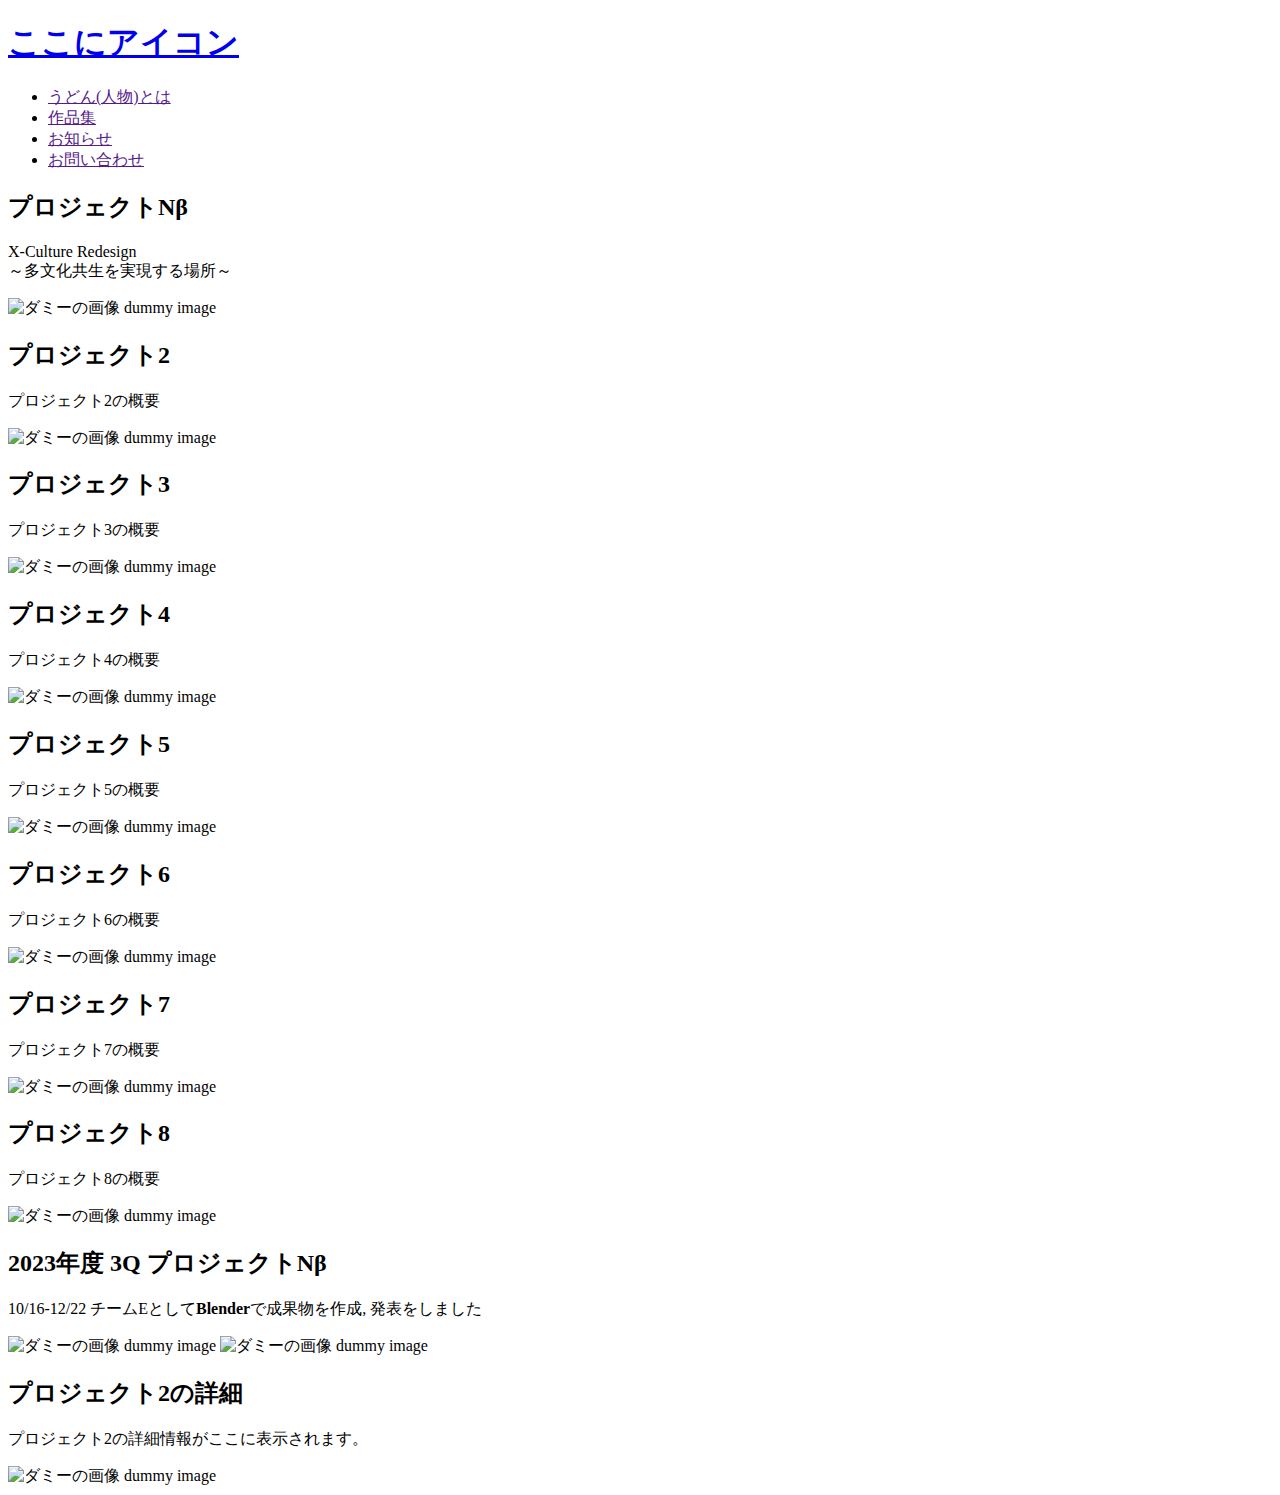
==== collection.html @ 9aaa94cf "collection.html を更新" ====
<!-- collection.html -->
<!DOCTYPE html>
<html lang="ja-jp">
<head>
    <meta charset="UTF-8">
    <meta name="viewport" content="width=device-width, initial-scale=1.0">
    <title>ポートフォリオ</title>
    <link rel="stylesheet" type="text/css" href="style.css">
</head>
<body>
	<header>
		<h1><a href="http://takeru-sawai.com">ここにアイコン</a></h1>
		<nav class="gnav">
			<ul class="menu">
				<li><a href="">うどん(人物)とは</a></li>
				<li><a href="">作品集</a></li>
				<li><a href="">お知らせ</a></li>
				<li><a href="">お問い合わせ</a></li>
			</ul>
		</nav>
	</header>
	<div class="container">
		<div class="card" onclick="showDetails('project1')">
			<h2>プロジェクトNβ</h2>
			<p>X-Culture Redesign<br>～多文化共生を実現する場所～</p>
			<img class="card_img" src="img/X-Culture.png" alt="ダミーの画像 dummy image">
		</div>
		<div class="card" onclick="showDetails('project2')">
			<h2>プロジェクト2</h2>
			<p>プロジェクト2の概要</p>
			<img class="card_img" src="img/dummy_960x592.png" alt="ダミーの画像 dummy image">
		</div>
		<div class="card" onclick="showDetails('project3')">
			<h2>プロジェクト3</h2>
			<p>プロジェクト3の概要</p>
			<img class="card_img" src="img/dummy_960x592.png" alt="ダミーの画像 dummy image">
		</div>
		<div class="card" onclick="showDetails('project4')">
			<h2>プロジェクト4</h2>
			<p>プロジェクト4の概要</p>
			<img class="card_img" src="img/dummy_960x592.png" alt="ダミーの画像 dummy image">
		</div>
		<div class="card" onclick="showDetails('project5')">
			<h2>プロジェクト5</h2>
			<p>プロジェクト5の概要</p>
			<img class="card_img" src="img/dummy_960x592.png" alt="ダミーの画像 dummy image">
		</div>
		<div class="card" onclick="showDetails('project6')">
			<h2>プロジェクト6</h2>
			<p>プロジェクト6の概要</p>
			<img class="card_img" src="img/dummy_960x592.png" alt="ダミーの画像 dummy image">
		</div>
		<div class="card" onclick="showDetails('project7')">
			<h2>プロジェクト7</h2>
			<p>プロジェクト7の概要</p>
			<img class="card_img" src="img/dummy_960x592.png" alt="ダミーの画像 dummy image">
		</div>
		<div class="card" onclick="showDetails('project8')">
			<h2>プロジェクト8</h2>
			<p>プロジェクト8の概要</p>
			<img class="card_img" src="img/dummy_960x592.png" alt="ダミーの画像 dummy image">
		</div>
	</div>
	

	<div id="project1Details" class="details">
		<h2>2023年度 3Q プロジェクトNβ</h2>
		<p>10/16-12/22 チームEとして<b>Blender</b>で成果物を作成, 発表をしました</p>
		<img class="img_nc" src="img/X-Culture.png" alt="ダミーの画像 dummy image">
		<img class="img_nc" src="img/X-Culture_blender.png" alt="ダミーの画像 dummy image">
	</div>

	<div id="project2Details" class="details">
		<h2>プロジェクト2の詳細</h2>
		<p>プロジェクト2の詳細情報がここに表示されます。</p>
		<img class="img_nc" src="img/dummy_960x592.png" alt="ダミーの画像 dummy image">
	</div>

<script>
    function showDetails(projectId) {
        var details = document.getElementById(projectId + 'Details');
        var allDetails = document.querySelectorAll('.details');
        
        if (details.style.display === "none" || details.style.display === "") {
            for (var i = 0; i < allDetails.length; i++) {
                allDetails[i].style.display = "none";
            }
            details.style.display = "block";
        } else {
            details.style.display = "none";
        }
    }
</script>
</body>
</html>
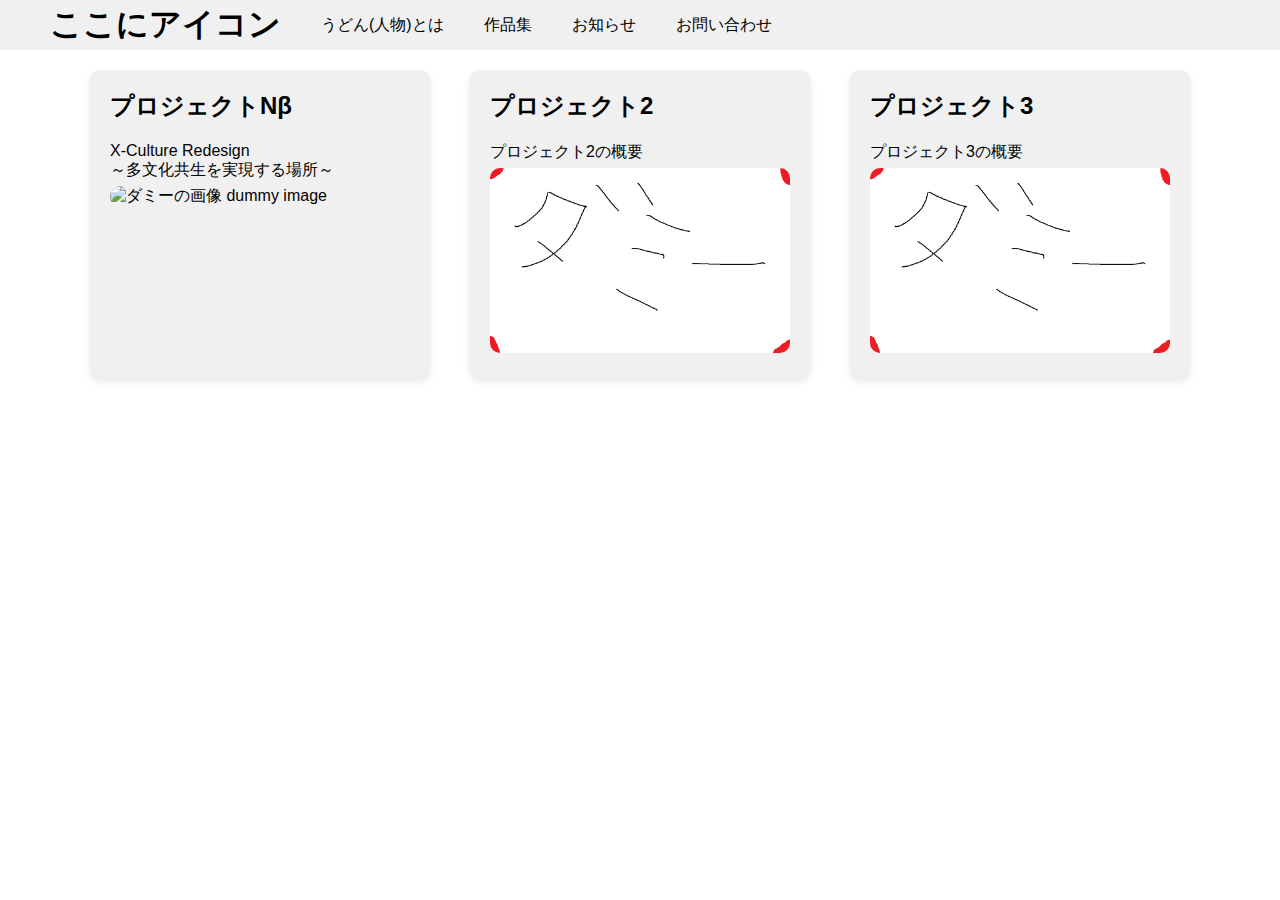
==== commit 1de24db4: "collection.html を更新" ====
--- a/collection.html
+++ b/collection.html
@@ -35,39 +35,13 @@
 			<p>プロジェクト3の概要</p>
 			<img class="card_img" src="img/dummy_960x592.png" alt="ダミーの画像 dummy image">
 		</div>
-		<div class="card" onclick="showDetails('project4')">
-			<h2>プロジェクト4</h2>
-			<p>プロジェクト4の概要</p>
-			<img class="card_img" src="img/dummy_960x592.png" alt="ダミーの画像 dummy image">
-		</div>
-		<div class="card" onclick="showDetails('project5')">
-			<h2>プロジェクト5</h2>
-			<p>プロジェクト5の概要</p>
-			<img class="card_img" src="img/dummy_960x592.png" alt="ダミーの画像 dummy image">
-		</div>
-		<div class="card" onclick="showDetails('project6')">
-			<h2>プロジェクト6</h2>
-			<p>プロジェクト6の概要</p>
-			<img class="card_img" src="img/dummy_960x592.png" alt="ダミーの画像 dummy image">
-		</div>
-		<div class="card" onclick="showDetails('project7')">
-			<h2>プロジェクト7</h2>
-			<p>プロジェクト7の概要</p>
-			<img class="card_img" src="img/dummy_960x592.png" alt="ダミーの画像 dummy image">
-		</div>
-		<div class="card" onclick="showDetails('project8')">
-			<h2>プロジェクト8</h2>
-			<p>プロジェクト8の概要</p>
-			<img class="card_img" src="img/dummy_960x592.png" alt="ダミーの画像 dummy image">
-		</div>
 	</div>
 	
 
 	<div id="project1Details" class="details">
 		<h2>2023年度 3Q プロジェクトNβ</h2>
 		<p>10/16-12/22 チームEとして<b>Blender</b>で成果物を作成, 発表をしました</p>
-		<img class="img_nc" src="img/X-Culture.png" alt="ダミーの画像 dummy image">
-		<img class="img_nc" src="img/X-Culture_blender.png" alt="ダミーの画像 dummy image">
+		<img class="img_nc" src="img/X-Culture_blender.png" alt="Blenderで作成したバス">
 	</div>
 
 	<div id="project2Details" class="details">
@@ -75,6 +49,13 @@
 		<p>プロジェクト2の詳細情報がここに表示されます。</p>
 		<img class="img_nc" src="img/dummy_960x592.png" alt="ダミーの画像 dummy image">
 	</div>
+
+	<div id="project3Details" class="details">
+		<h2>プロジェクト3の詳細</h2>
+		<p>プロジェクト3の詳細情報がここに表示されます。</p>
+		<img class="img_nc" src="img/dummy_960x592.png" alt="ダミーの画像 dummy image">
+	</div>
+
 
 <script>
     function showDetails(projectId) {
--- a/style.css
+++ b/style.css
@@ -0,0 +1,94 @@
+/* style.css */
+body {
+    font-family: Arial, sans-serif;
+    margin: 0;
+    padding: 0;
+}
+
+header {
+    width: 100%; /* 幅いっぱいを指定 */
+    height: 50px; /* 高さを50pxに指定 */
+    background: #f0f0f0; /* 背景色にグレーを指定 */
+    padding: 20px 50px; /* ヘッダーに上下左右それぞれ余白を指定 */
+    box-sizing: border-box; /* padding分を含んで幅を100%にするため */
+    position: fixed; /* ウィンドウを基準に画面に固定 */
+    top: 0; /* 上下の固定位置を上から0pxにする */
+    left: 0; /* 左右の固定位置を左から0pxにする */
+    display: flex; /* 中の要素を横並びにする */
+    align-items: center; /* 中の要素を上下中央に並べる */
+}
+
+a {
+    text-decoration: none;
+    color: #000
+}
+
+iframe::-webkit-scrollbar{
+    text-align: center;
+    align-items: center;
+    -ms-overflow-style: none;
+    display: none;
+
+}
+
+
+header .gnav .menu {
+    display: flex; /* 中の要素を横並びにする */
+}
+
+header .gnav .menu li {
+    list-style: none; /* リストの[・]を消す */
+}
+
+header .gnav .menu li + li {
+    margin-left: 40px; /* メニューそれぞれに間隔をあけるため */
+}
+
+.img_nc {
+    pointer-events: none;
+    width: 500px;
+    border-radius: 10px;
+}
+.container {
+    display: flex;
+    flex-wrap: wrap;
+    justify-content: center; /* カードを中央に配置 */
+    gap: 20px; /* カード間の間隔 */
+    padding: 60px 20px;
+    max-width: calc(1260); /* 最大幅を指定 */
+}
+
+.card {
+    width: 300px;
+    background-color: #f0f0f0;
+    border-radius: 10px;
+    margin: 10px;
+    padding: 20px;
+    box-shadow: 0 4px 8px rgba(0, 0, 0, 0.1);
+    cursor: pointer;
+    transition: transform 0.3s ease;
+}
+
+
+.card_img {
+    text-align: center;
+    pointer-events: none;
+    width: 300px;
+    border-radius: 10px;
+}
+.card:hover {
+    transform: translateY(-5px);
+}
+.card p {
+    margin: 5px 0; /* テキストのマージンを追加 */
+}
+.card h2 {
+    margin-top: 0;
+}
+.details {
+    display: none;
+    padding: 20px;
+    background-color: #fff;
+    border-radius: 10px;
+    box-shadow: 0 4px 8px rgba(0, 0, 0, 0.1);
+}
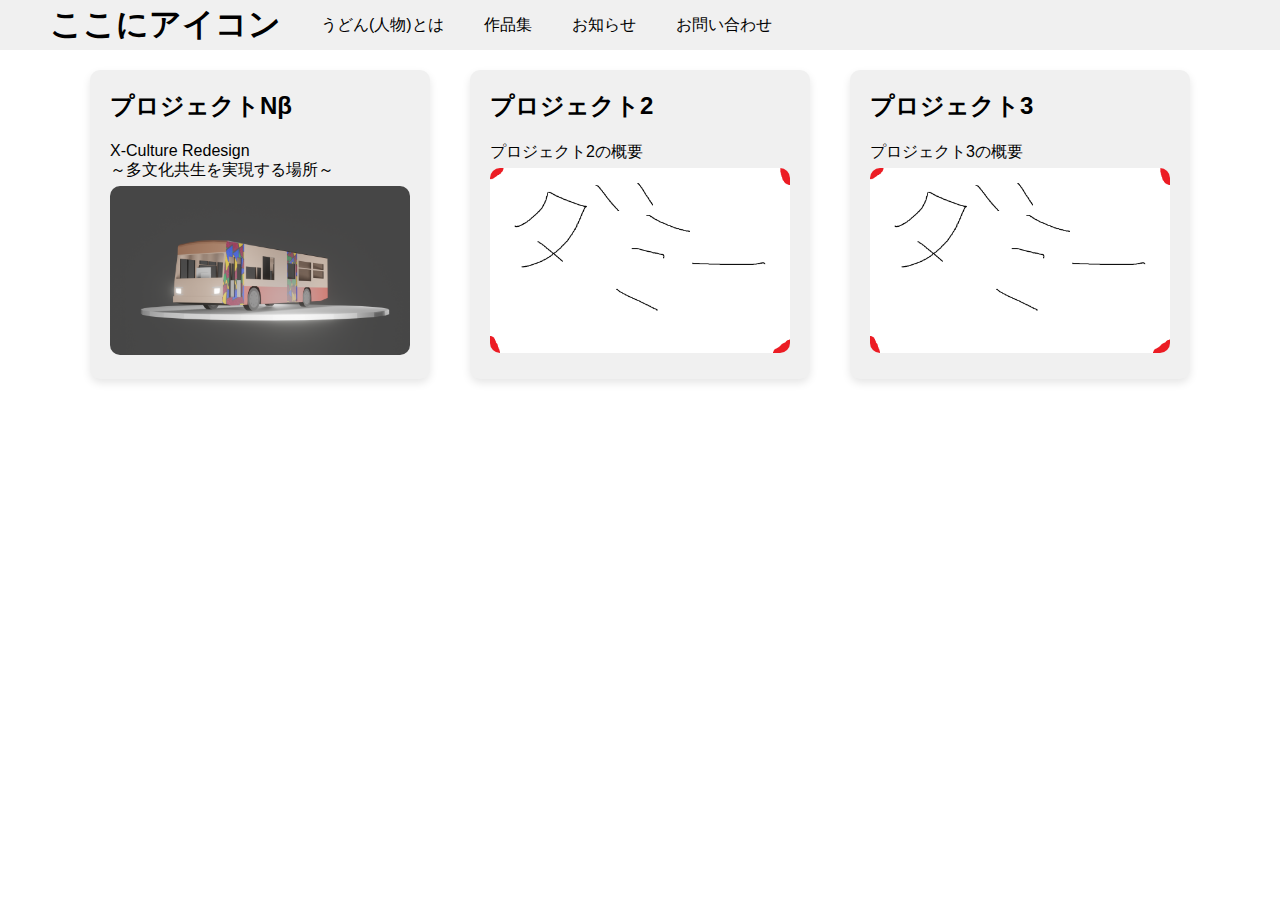
==== commit 4ca41d65: "collection.html を更新" ====
--- a/collection.html
+++ b/collection.html
@@ -23,7 +23,7 @@
 		<div class="card" onclick="showDetails('project1')">
 			<h2>プロジェクトNβ</h2>
 			<p>X-Culture Redesign<br>～多文化共生を実現する場所～</p>
-			<img class="card_img" src="img/X-Culture.png" alt="ダミーの画像 dummy image">
+			<img class="card_img" src="img/X-Culture_blender.png" alt="ダミーの画像 dummy image">
 		</div>
 		<div class="card" onclick="showDetails('project2')">
 			<h2>プロジェクト2</h2>
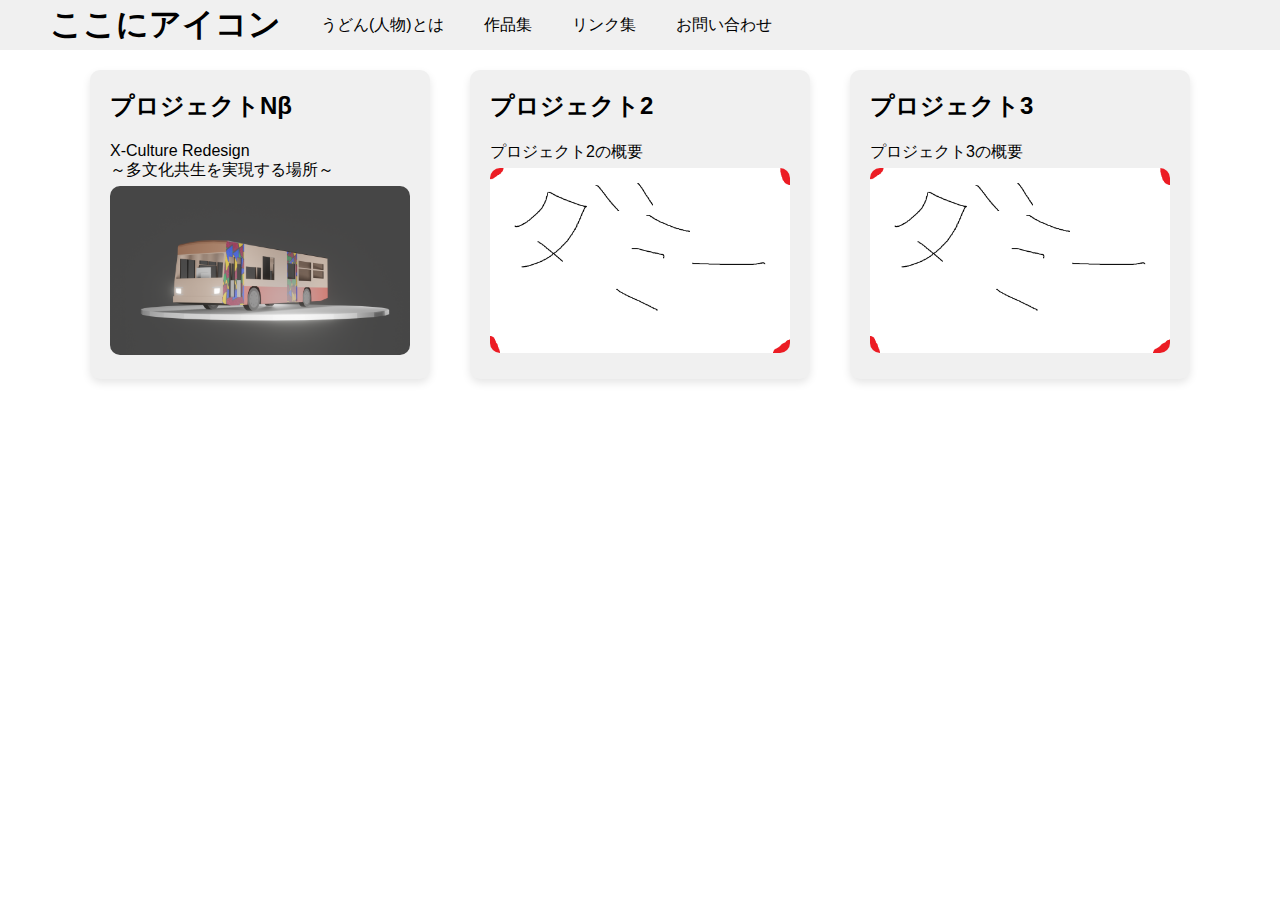
==== commit 0a8faa32: "Update collection.html" ====
--- a/collection.html
+++ b/collection.html
@@ -14,7 +14,7 @@
 			<ul class="menu">
 				<li><a href="">うどん(人物)とは</a></li>
 				<li><a href="">作品集</a></li>
-				<li><a href="">お知らせ</a></li>
+				<li><a href="">リンク集</a></li>
 				<li><a href="">お問い合わせ</a></li>
 			</ul>
 		</nav>
@@ -23,7 +23,7 @@
 		<div class="card" onclick="showDetails('project1')">
 			<h2>プロジェクトNβ</h2>
 			<p>X-Culture Redesign<br>～多文化共生を実現する場所～</p>
-			<img class="card_img" src="img/X-Culture_blender.png" alt="ダミーの画像 dummy image">
+			<img class="card_img" src="img/X-Culture_blender.png" alt="Blenderで作成したバス">
 		</div>
 		<div class="card" onclick="showDetails('project2')">
 			<h2>プロジェクト2</h2>
@@ -40,13 +40,13 @@
 
 	<div id="project1Details" class="details">
 		<h2>2023年度 3Q プロジェクトNβ</h2>
-		<p>10/16-12/22 チームEとして<b>Blender</b>で成果物を作成, 発表をしました</p>
+		<p>10/16-12/22 チームEとして<b>Blender</b>で成果物を作成</p>
 		<img class="img_nc" src="img/X-Culture_blender.png" alt="Blenderで作成したバス">
 	</div>
 
 	<div id="project2Details" class="details">
-		<h2>プロジェクト2の詳細</h2>
-		<p>プロジェクト2の詳細情報がここに表示されます。</p>
+		<h2>ああああああ</h2>
+		<p>いいいいいい</p>
 		<img class="img_nc" src="img/dummy_960x592.png" alt="ダミーの画像 dummy image">
 	</div>
 
